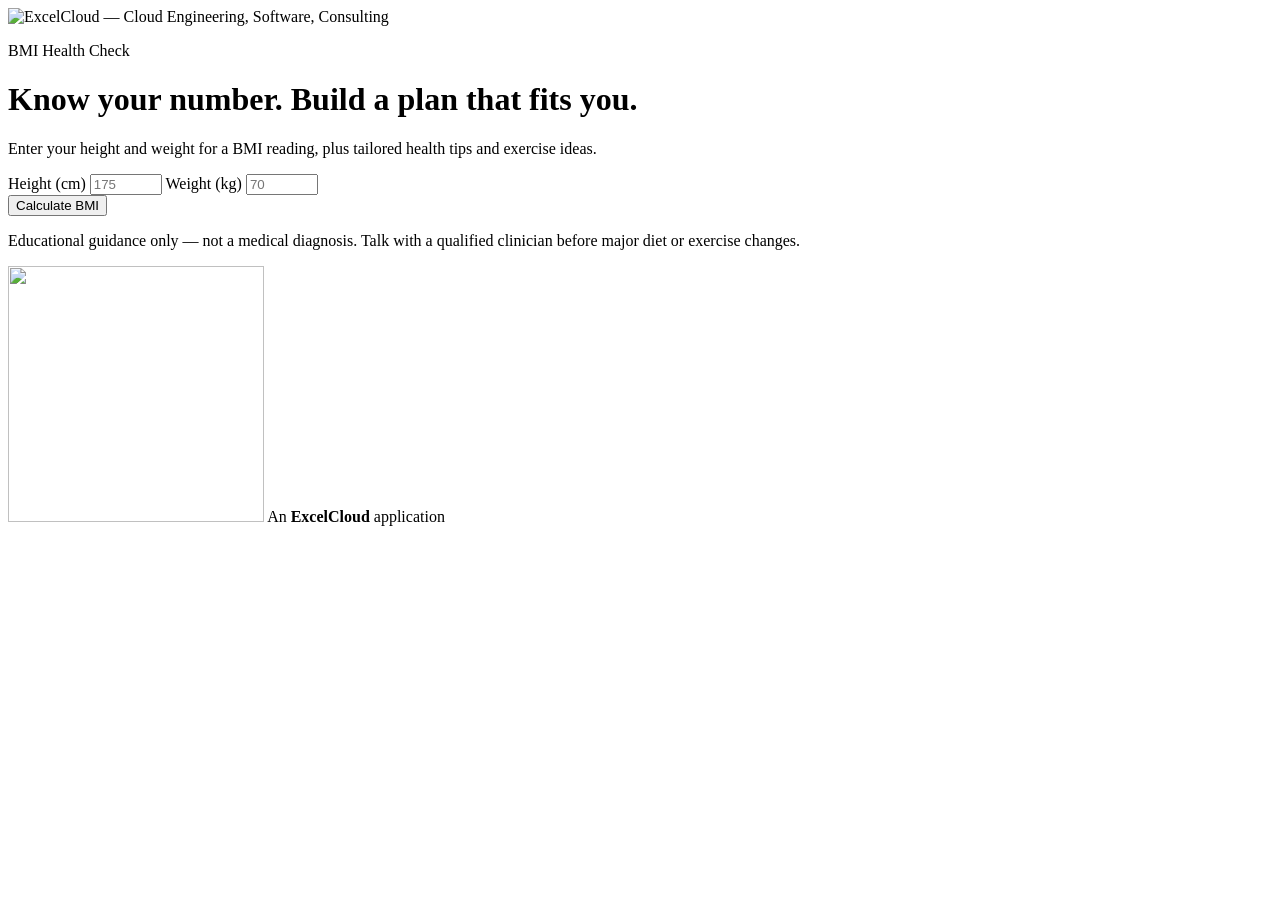
==== app/templates/index.html @ e6a8ef84 "feat: CI/CD pipeline deploying the BMI API to EKS Containerizes the BMI app for Kubernetes and ships" ====
<!DOCTYPE html>
<html lang="en">
<head>
  <meta charset="utf-8" />
  <meta name="viewport" content="width=device-width, initial-scale=1" />
  <title>BMI Health Check — ExcelCloud</title>
  <link rel="icon" type="image/png" href="/static/excelcloud-mark.png" />
  <link rel="apple-touch-icon" href="/static/excelcloud-mark.png" />
  <link rel="preconnect" href="https://fonts.googleapis.com" />
  <link rel="preconnect" href="https://fonts.gstatic.com" crossorigin />
  <link href="https://fonts.googleapis.com/css2?family=Fraunces:opsz,wght@9..144,500;9..144,700&family=Sora:wght@400;500;600&display=swap" rel="stylesheet" />
  <link rel="stylesheet" href="/static/styles.css" />
</head>
<body>
  <div class="atmosphere" aria-hidden="true"></div>
  <main class="shell">
    <header class="brand-block">
      <img
        class="logo"
        src="/static/excelcloud-logo.jpg"
        alt="ExcelCloud — Cloud Engineering, Software, Consulting"
        width="968"
        height="272"
      />
      <p class="brand">BMI Health Check</p>
      <h1>Know your number. Build a plan that fits you.</h1>
      <p class="lede">Enter your height and weight for a BMI reading, plus tailored health tips and exercise ideas.</p>
    </header>

    <form id="bmi-form" class="intake" novalidate>
      <div class="fields">
        <label>
          <span>Height (cm)</span>
          <input id="height_cm" name="height_cm" type="number" inputmode="decimal" min="50" max="300" step="0.1" placeholder="175" required />
        </label>
        <label>
          <span>Weight (kg)</span>
          <input id="weight_kg" name="weight_kg" type="number" inputmode="decimal" min="10" max="500" step="0.1" placeholder="70" required />
        </label>
      </div>
      <button type="submit" class="cta">Calculate BMI</button>
      <p id="form-error" class="form-error" hidden></p>
    </form>

    <section id="results" class="results" hidden aria-live="polite">
      <div class="score-row">
        <div>
          <p class="score-label">Your BMI</p>
          <p id="bmi-value" class="score-value"></p>
        </div>
        <p id="bmi-category" class="category-pill"></p>
      </div>
      <p id="bmi-summary" class="summary"></p>

      <div class="advice-grid">
        <section>
          <h2>Health advice</h2>
          <ul id="health-advice"></ul>
        </section>
        <section>
          <h2>Physical exercise</h2>
          <ul id="exercises"></ul>
        </section>
      </div>
    </section>

    <p class="disclaimer">Educational guidance only — not a medical diagnosis. Talk with a qualified clinician before major diet or exercise changes.</p>

    <footer class="site-footer">
      <img class="footer-mark" src="/static/excelcloud-mark.png" alt="" width="256" height="256" />
      <span>An <strong>ExcelCloud</strong> application</span>
    </footer>
  </main>
  <script src="/static/app.js"></script>
</body>
</html>
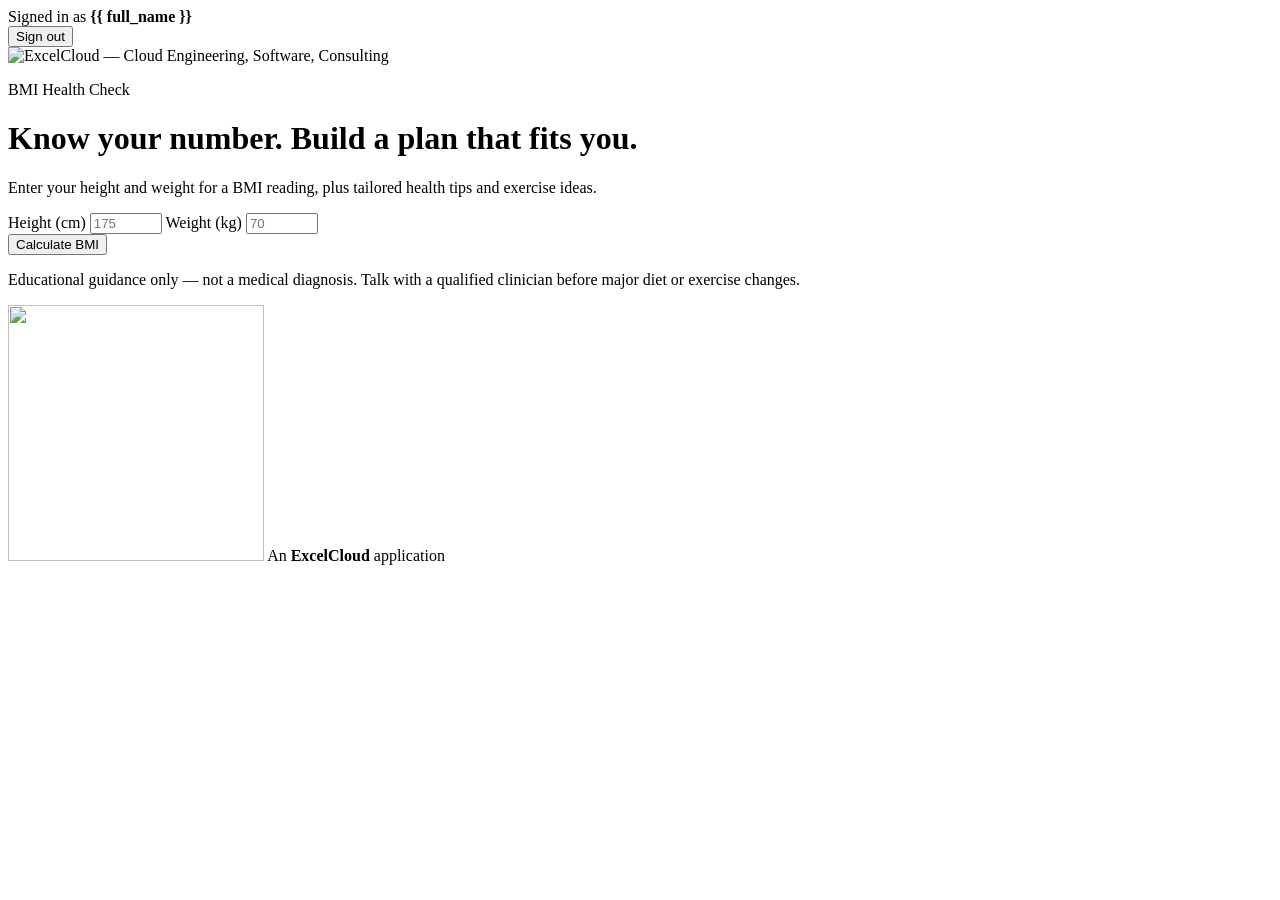
==== commit 2ca55a99: "feat: client sign-up/sign-in backed by a Postgres pod (#2) Gate the BMI UI behind a session and stor" ====
--- a/app/templates/index.html
+++ b/app/templates/index.html
@@ -14,6 +14,13 @@
 <body>
   <div class="atmosphere" aria-hidden="true"></div>
   <main class="shell">
+    <div class="account-bar">
+      <span>Signed in as <strong>{{ full_name }}</strong></span>
+      <form method="post" action="/logout">
+        <button type="submit" class="link-button">Sign out</button>
+      </form>
+    </div>
+
     <header class="brand-block">
       <img
         class="logo"
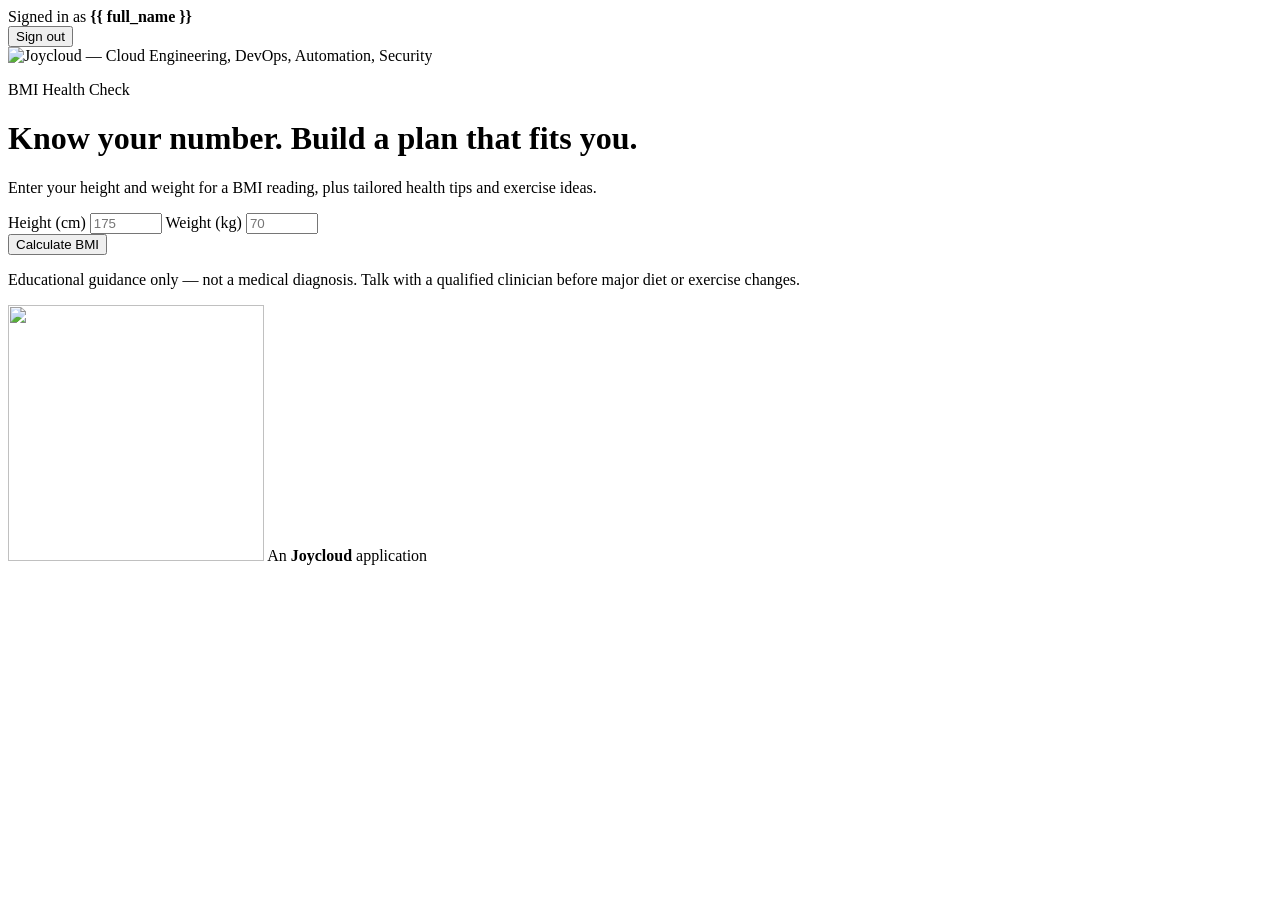
==== commit 3d69959e: "BMI health check pipeline" ====
--- a/app/templates/index.html
+++ b/app/templates/index.html
@@ -3,9 +3,9 @@
 <head>
   <meta charset="utf-8" />
   <meta name="viewport" content="width=device-width, initial-scale=1" />
-  <title>BMI Health Check — ExcelCloud</title>
-  <link rel="icon" type="image/png" href="/static/excelcloud-mark.png" />
-  <link rel="apple-touch-icon" href="/static/excelcloud-mark.png" />
+  <title>BMI Health Check — Joycloud</title>
+  <link rel="icon" type="image/png" href="/static/Joycloud-mark.png" />
+  <link rel="apple-touch-icon" href="/static/Joycloud-mark.png" />
   <link rel="preconnect" href="https://fonts.googleapis.com" />
   <link rel="preconnect" href="https://fonts.gstatic.com" crossorigin />
   <link href="https://fonts.googleapis.com/css2?family=Fraunces:opsz,wght@9..144,500;9..144,700&family=Sora:wght@400;500;600&display=swap" rel="stylesheet" />
@@ -24,8 +24,8 @@
     <header class="brand-block">
       <img
         class="logo"
-        src="/static/excelcloud-logo.jpg"
-        alt="ExcelCloud — Cloud Engineering, Software, Consulting"
+        src="/static/Joycloud-logo.jpg"
+        alt="Joycloud — Cloud Engineering, DevOps, Automation, Security"
         width="968"
         height="272"
       />
@@ -74,8 +74,8 @@
     <p class="disclaimer">Educational guidance only — not a medical diagnosis. Talk with a qualified clinician before major diet or exercise changes.</p>
 
     <footer class="site-footer">
-      <img class="footer-mark" src="/static/excelcloud-mark.png" alt="" width="256" height="256" />
-      <span>An <strong>ExcelCloud</strong> application</span>
+      <img class="footer-mark" src="/static/Joycloud-mark.png" alt="" width="256" height="256" />
+      <span>An <strong>Joycloud</strong> application</span>
     </footer>
   </main>
   <script src="/static/app.js"></script>
